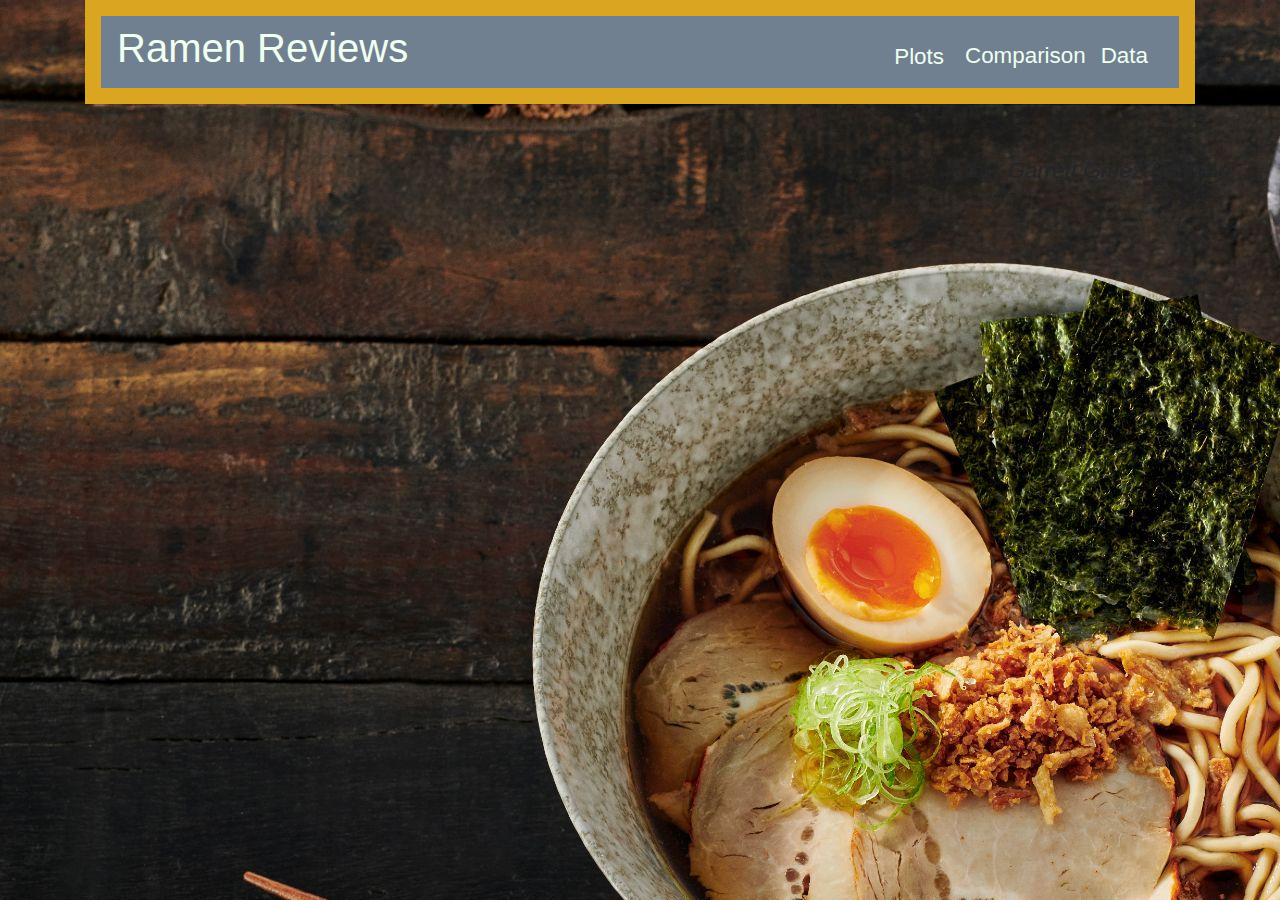
==== comp.html @ 286ac1eb "updated website including graphs and formatting" ====
<!DOCTYPE html>
<html lang='en-us'>
<head>
    <meta charset='UTF-8'>
    <title>Ramen Visual1</title>
    <link rel='stylesheet' href="https://stackpath.bootstrapcdn.com/bootstrap/4.3.1/css/bootstrap.min.css" integrity="sha384-ggOyR0iXCbMQv3Xipma34MD+dH/1fQ784/j6cY/iJTQUOhcWr7x9JvoRxT2MZw1T" crossorigin="anonymous">
    <link rel='stylesheet' type='text/css' href='styles.css'>
</head>

<body>
    <div class=container>
        <div class='row'>
            <div class='col-md-12'>
                <div class="navbar">
                    <div class="left-side">
                        <a href="index.html"><h1>Ramen Reviews</h1></a>
                        
                        
                    </div>
    
                    <div class="right-side">
                        <div class=dropdown>
                            <button>Plots</button>
                            <div class="dropdown-content">
                                <a href="visual1.html">plot1</a>
                                <a href="visual2.html">plot2</a>
                                <a href="visual3.html">plot3</a>
                                <a href="visual4.html">plot4</a>
                                <a href="">plot5</a>
                            </div>
                        </div>
                        <div>
                            <a href="comp.html">Comparison</a>
                        </div>
                        <div>
                            <a href="data.html">Data</a>
                        </div>
                    </div>
                </div>
            </div>
        </div>
    </div>
    
</body>

<footer>
    by: Garrett Gmez-Spillane
</footer>

</html>
---- styles.css ----
/* Styling for all pages */
body {
    background-image:url('/assets/images/ramen_background.jpeg');
}

hr {
    border-style: solid;
    color: lightgray;
    border-width: 1px;
}

footer {
    padding-top: 50px;
    padding-right: 50px;
    padding-bottom: 20px;
    text-align: right;
    font-size: 1.4em;
    font-family: sans-serif;
    font-style: italic;
}

.interactive-graph {
    position: relative;
    padding-top: 30px;
    padding-bottom: 30px;
    height: 500px;
    width: 1000px;
}



/* Styling for the navigation bar for all pages */
.navbar {
    background-color:slategray;
    border: solid;
    border-width: 1em;
    border-color: goldenrod;
}

.left-side {
    color:honeydew;
}

.left-side a {
    color: honeydew;
}

.left-side a:hover{
    text-decoration: none;
}

.right-side {
    display: flex;
}

.navbar > .right-side > div {
    margin-top: 10px;
    margin-right: 15px;
    font-size: 1.4em;
}

.navbar > .right-side > div a {
    color:honeydew;
}
.navbar > .right-side > div a:hover {
    text-decoration: none;
}

.dropdown {
    border:none;
    background-color: goldenrod;
    margin-right: 10px;
    font-size: 1.2em;
    position: relative;
    display: inline-block;
}


button {
    background-color: slategray;
    color:honeydew;
    border:none;
}

.dropdown-content {
    display: none;
    position: absolute;
    min-width: 200px;
    z-index: 1;

}

.dropdown-content a {
    color: black;
    padding: 5px 10px;
    text-decoration: none;
    display: block;
}

.dropdown:hover button {
    background-color: goldenrod;
    display: block;
}

.dropdown-content:hover {
    background-color: goldenrod;
}

.dropdown:hover .dropdown-content{
    display:block;
    background-color: goldenrod;
}



/* Styling for homepage image */
.image1 {
    padding-top: 40px;
    padding-left: 0px;
    width: 1050px;
    height: 580px;
    
}


.text-wrapper {
    text-align: justify;
    padding-top: 15px;
    padding-left: 20px;
    padding-right: 20px;
    font-size: 1.2em;
    font-weight: bold;
    
}


/* Styling for homepage box images for outer link */
.box {
    display: grid;
    grid-template-columns: 1fr 1fr 1fr;
    padding-top: 20px;
    padding-bottom: 20px;
    padding-left: 100px;
}


.text-box {
    position: relative;
    border:2px;
    border-style: solid;
    border-color: black;
    width:400px;
    height:200px;
    margin-left: 35px;
    align-items: center;

}

.img-text {
    position: absolute;
    top: 0;
    display: flex;
    flex-direction: column;
    justify-content: center;
    align-items: center;
    height: 100%;
    text-align: center;
    padding-left: 110px;
    padding-right: 100px;
    font-size: 2.5em;
    font-weight: bolder;
    color:white;
    font-style: oblique;
}

.folder-img {
    height: 196px;
    width: 100%;
    background-size: cover;
    background-position: center;
    background-repeat: no-repeat;
}


/* Styling for the Visualization pages - graphs */

.visual-title-wrapper {
    padding-top: 30px;
    padding-left: 250px;
    padding-bottom: 10px;
    font-size: 2.5em;
    font-weight: bolder;
    font-family: 'Times New Roman', Times, serif;
    font-family: sans-serif;
    text-decoration: underline;
}

.graph-image img {
    width: 100%;
    height: 650px;
    padding-left: 250px;
    padding-right: 250px;
}

.visual-descript-wrapper {
    padding-left: 250px;
    padding-right: 250px;
    padding-top: 50px;
    padding-bottom: 10px;
    font-size: 1.5em;
}

/* This section styles the table in Data tab */

.table {
    padding-left: 200px;
    padding-right: 200px;
    padding-top: 25px;
    background-color: white;
}
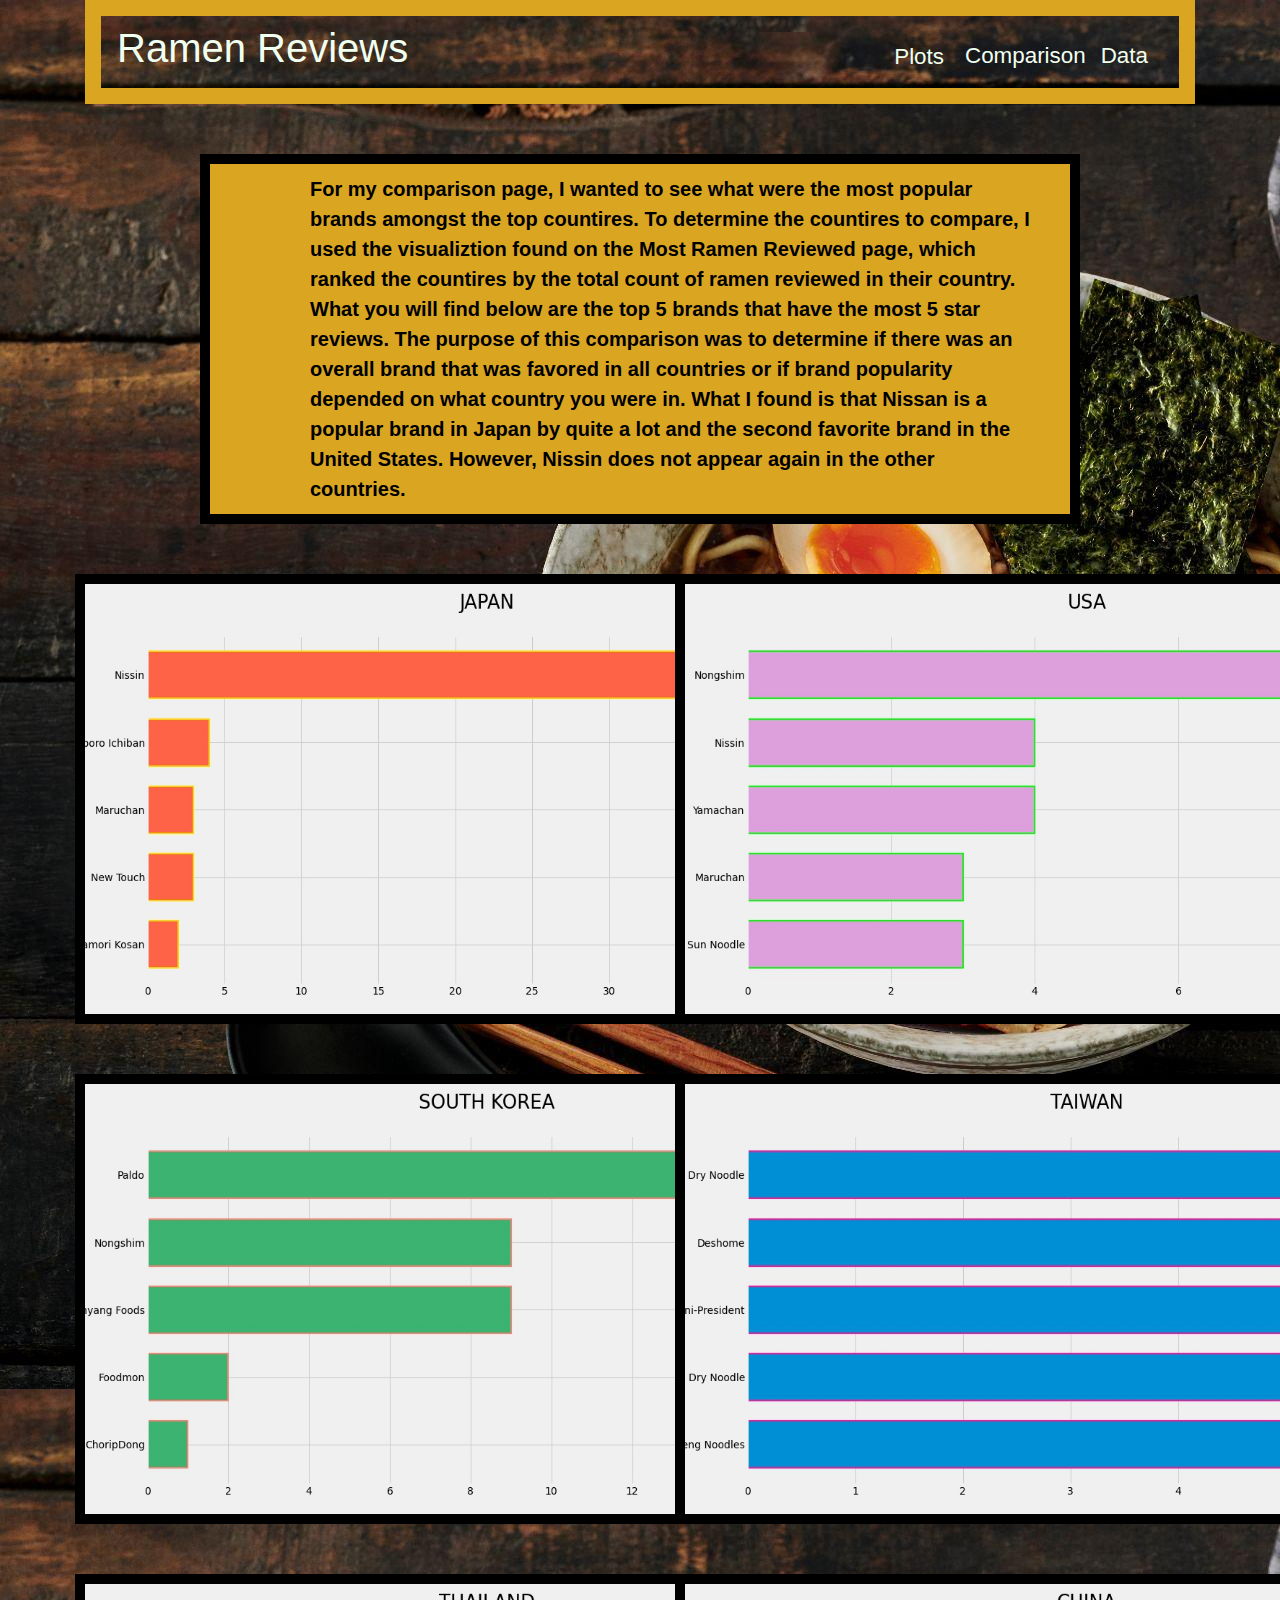
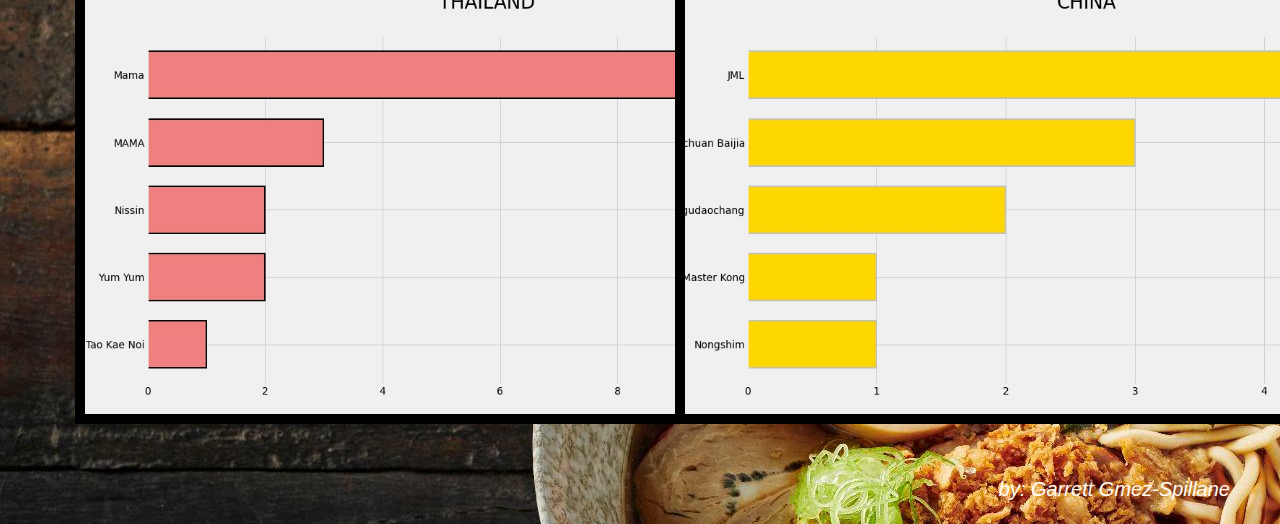
==== commit 4f5fdc3d: "updated style and added graphs to comparison page" ====
--- a/comp.html
+++ b/comp.html
@@ -22,10 +22,10 @@
                         <div class=dropdown>
                             <button>Plots</button>
                             <div class="dropdown-content">
-                                <a href="visual1.html">plot1</a>
-                                <a href="visual2.html">plot2</a>
-                                <a href="visual3.html">plot3</a>
-                                <a href="visual4.html">plot4</a>
+                                <a href="visual1.html">Ramen Distribution</a>
+                                <a href="visual2.html">Most Ramen Reviews</a>
+                                <a href="visual3.html">Popular Ramen Styles in USA</a>
+                                <a href="visual4.html">USA Popular Brands</a>
                                 <a href="">plot5</a>
                             </div>
                         </div>
@@ -40,8 +40,58 @@
             </div>
         </div>
     </div>
+
+    <div class='blank-space'></div>
     
+    <div class='visual-descript-wrapper'>
+        For my comparison page, I wanted to see what were the most popular brands amongst the top countires. To determine the countires to compare, I used the visualiztion found on the Most Ramen Reviewed page, which ranked the countires by the total count of ramen reviewed in their country. What you will find below are the top 5 brands that have the most 5 star reviews. The purpose of this comparison was to determine if there was an overall brand that was favored in all countries or if brand popularity depended on what country you were in. What I found is that Nissan is a popular brand in Japan by quite a lot and the second favorite brand in the United States. However, Nissin does not appear again in the other countries. 
+    </div>
+
+
+    <div class='row'>
+        <div class='col-md-6'>
+            <div class="comp-container1">
+                <img class='img' src="visualizations/japan_top_brands.jpeg" alt="Japan Top Brands">
+            </div>
+        </div>
+        <div class='col-md-6'>
+            <div class="comp-container2">
+                <img class='img' src="visualizations/usa_top_brands.jpeg" alt="United States Top Brands">
+            </div>
+        </div>
+    </div>
+    <div class='row'>
+        <div class='col-md-6'>
+            <div class="comp-container1">
+                <img class='img' src="visualizations/southkorea_top_brands.jpeg" alt="South Korea Top Brands">
+            </div>
+        </div>
+        <div class='col-md-6'>
+            <div class="comp-container2">
+                <img class='img' src="visualizations/taiwan_top_brands.jpeg" alt="Taiwan Top Brands">
+            </div>
+        </div>
+    </div>
+    <div class='row'>
+        <div class='col-md-6'>
+            <div class="comp-container1">
+                <img class='img' src="visualizations/thailand_top_brands.jpeg" alt="Thailand Top Brands">
+            </div>
+        </div>
+        <div class='col-md-6'>
+            <div class="comp-container2">
+                <img class='img' src="visualizations/china_top_brands.jpeg" alt="China Top Brands">
+            </div>
+        </div>
+    </div>
+
+
+
+
 </body>
+
+
+
 
 <footer>
     by: Garrett Gmez-Spillane
--- a/styles.css
+++ b/styles.css
@@ -1,6 +1,7 @@
 /* Styling for all pages */
 body {
     background-image:url('/assets/images/ramen_background.jpeg');
+    
 }
 
 hr {
@@ -14,9 +15,10 @@
     padding-right: 50px;
     padding-bottom: 20px;
     text-align: right;
-    font-size: 1.4em;
+    font-size: 20px;
     font-family: sans-serif;
     font-style: italic;
+    color: floralwhite;
 }
 
 .interactive-graph {
@@ -31,10 +33,10 @@
 
 /* Styling for the navigation bar for all pages */
 .navbar {
-    background-color:slategray;
     border: solid;
     border-width: 1em;
     border-color: goldenrod;
+    
 }
 
 .left-side {
@@ -68,7 +70,7 @@
 
 .dropdown {
     border:none;
-    background-color: goldenrod;
+    background:none;
     margin-right: 10px;
     font-size: 1.2em;
     position: relative;
@@ -77,7 +79,7 @@
 
 
 button {
-    background-color: slategray;
+    background:none;
     color:honeydew;
     border:none;
 }
@@ -127,9 +129,10 @@
     text-align: justify;
     padding-top: 15px;
     padding-left: 20px;
-    padding-right: 20px;
-    font-size: 1.2em;
+    padding-right: 25px;
+    font-size: 1.4em;
     font-weight: bold;
+    color: white;
     
 }
 
@@ -184,15 +187,20 @@
 
 /* Styling for the Visualization pages - graphs */
 
+.blank-space {
+    padding-top: 50px;
+}
+
 .visual-title-wrapper {
     padding-top: 30px;
     padding-left: 250px;
-    padding-bottom: 10px;
+    padding-bottom: 20px;
     font-size: 2.5em;
     font-weight: bolder;
     font-family: 'Times New Roman', Times, serif;
     font-family: sans-serif;
     text-decoration: underline;
+    color: white;
 }
 
 .graph-image img {
@@ -203,19 +211,59 @@
 }
 
 .visual-descript-wrapper {
-    padding-left: 250px;
-    padding-right: 250px;
-    padding-top: 50px;
+    padding-right: 40px;
+    padding-left: 100px;
     padding-bottom: 10px;
-    font-size: 1.5em;
-}
+    padding-top: 10px;
+    padding-bottom: 10px;
+    margin-left: 200px;
+    margin-right: 200px;
+    font-size: 20px;
+    font-weight: bold;
+    color: black;
+    background-color: goldenrod;
+    text-align: left;
+    border: solid;
+    border-color: black;
+    border-width: 10px;
+    
+
+}
+
+/* This section styles the comparison page */
+
+
+.comp-container1 {
+    padding-top: 50px;
+    padding-left: 75px;
+}
+
+.comp-container2 {
+    padding-top: 50px;
+    padding-left: 20px;
+
+}
+
+.img {
+    border:solid;
+    border-color: black;
+    border-width: 10px;
+    height:450px;
+    width:800px;
+}
+
+
+
 
 /* This section styles the table in Data tab */
+
+.dataframe {
+    background-color: white;
+}
 
 .table {
     padding-left: 200px;
     padding-right: 200px;
-    padding-top: 25px;
-    background-color: white;
-}
-
+    padding-top: 35px;
+}
+
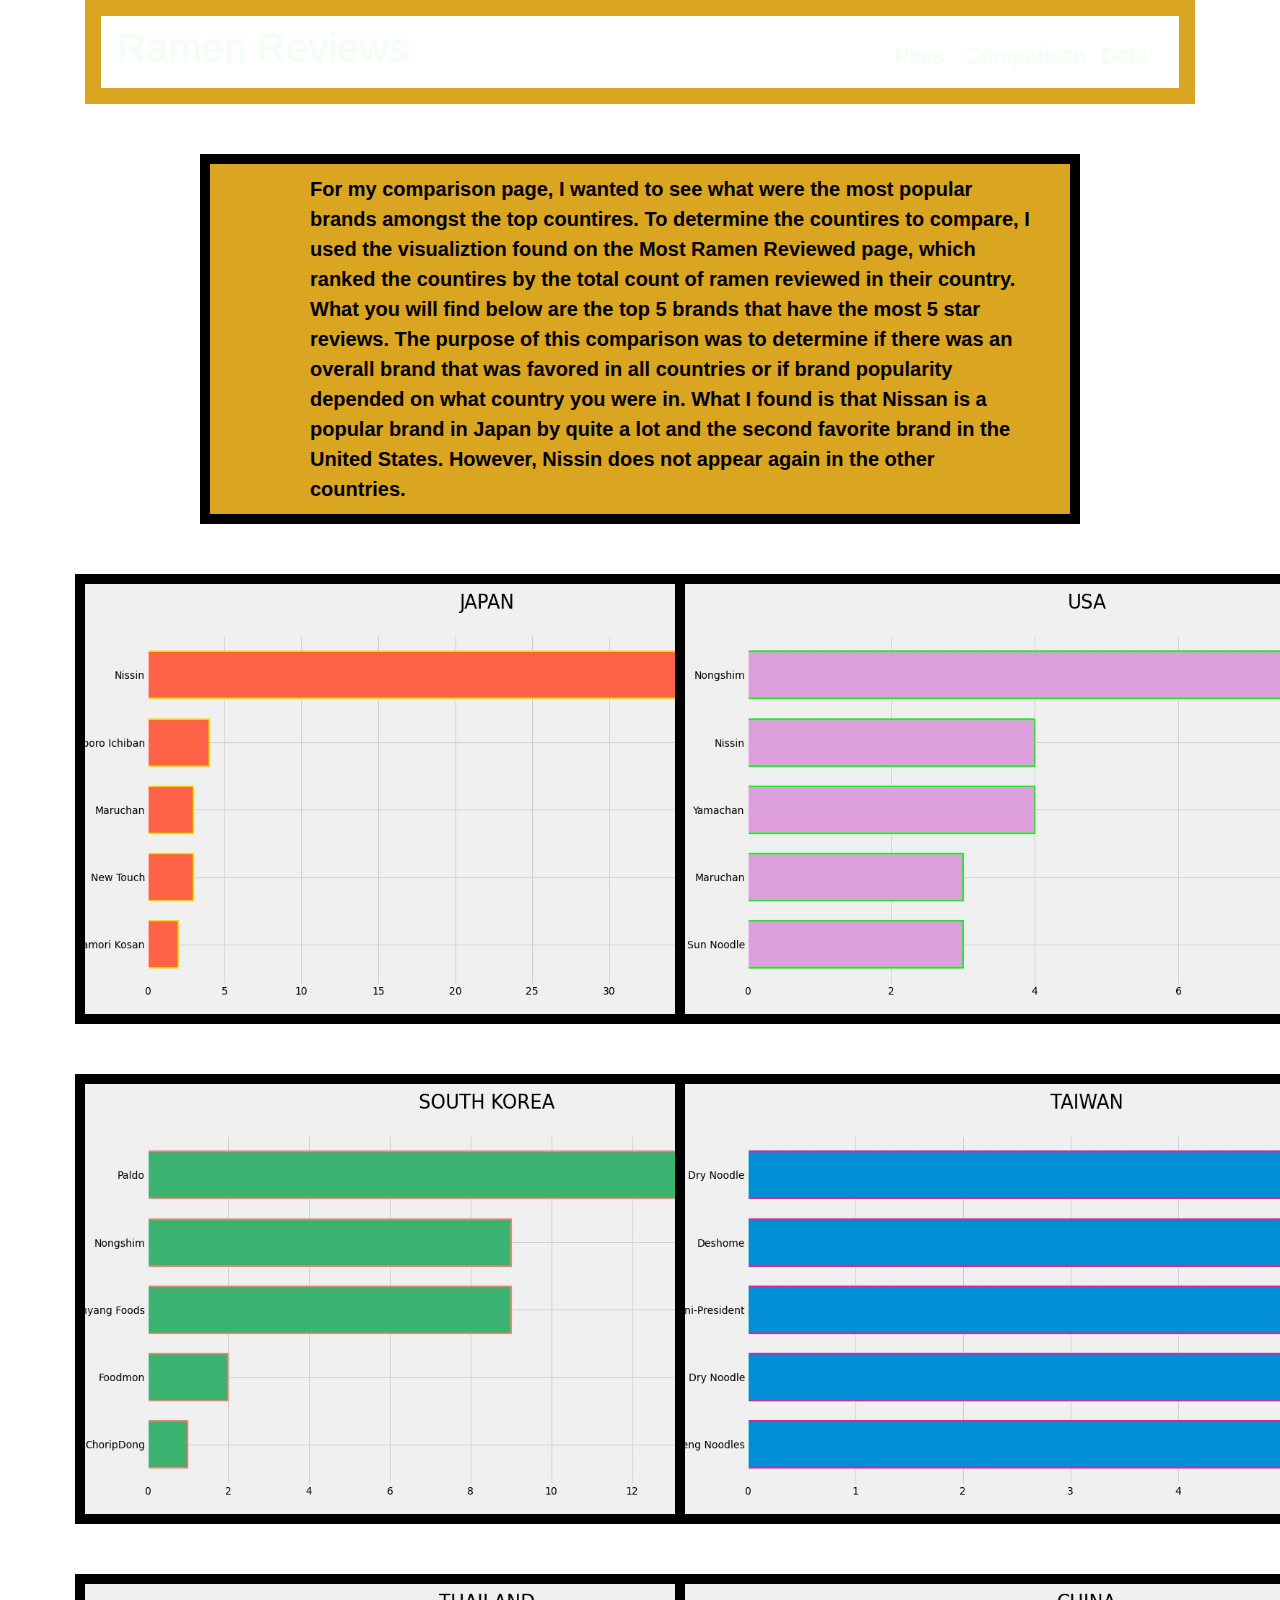
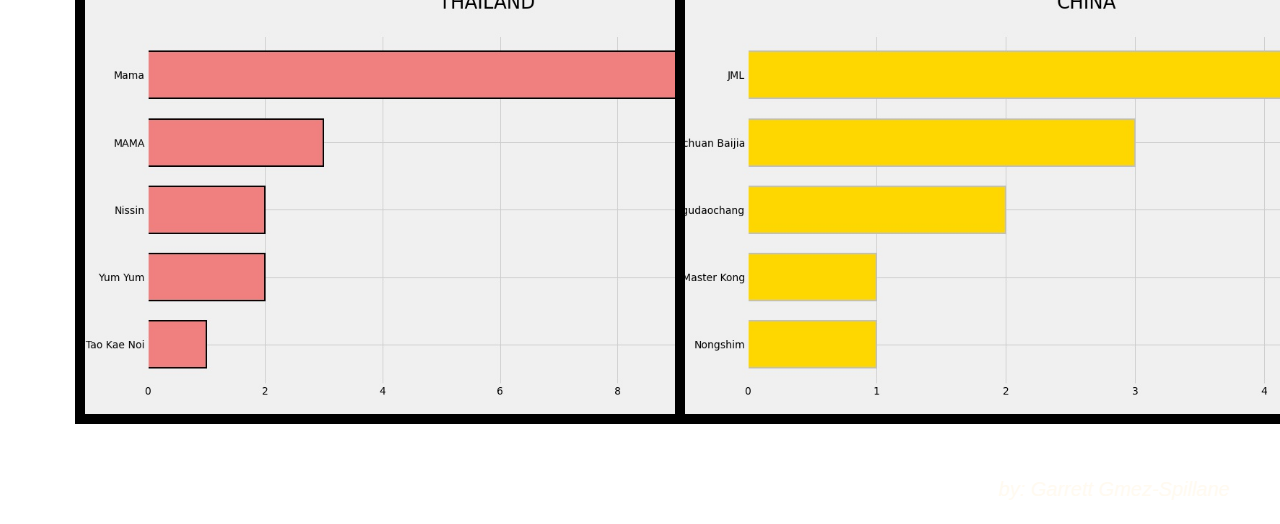
==== commit 0e622ab2: "testing background image for github pages" ====
--- a/comp.html
+++ b/comp.html
@@ -5,6 +5,7 @@
     <title>Ramen Visual1</title>
     <link rel='stylesheet' href="https://stackpath.bootstrapcdn.com/bootstrap/4.3.1/css/bootstrap.min.css" integrity="sha384-ggOyR0iXCbMQv3Xipma34MD+dH/1fQ784/j6cY/iJTQUOhcWr7x9JvoRxT2MZw1T" crossorigin="anonymous">
     <link rel='stylesheet' type='text/css' href='styles.css'>
+    <link rel='stylesheet' type='text/css' href='media-styles.css'>
 </head>
 
 <body>
@@ -26,7 +27,6 @@
                                 <a href="visual2.html">Most Ramen Reviews</a>
                                 <a href="visual3.html">Popular Ramen Styles in USA</a>
                                 <a href="visual4.html">USA Popular Brands</a>
-                                <a href="">plot5</a>
                             </div>
                         </div>
                         <div>
@@ -47,7 +47,7 @@
         For my comparison page, I wanted to see what were the most popular brands amongst the top countires. To determine the countires to compare, I used the visualiztion found on the Most Ramen Reviewed page, which ranked the countires by the total count of ramen reviewed in their country. What you will find below are the top 5 brands that have the most 5 star reviews. The purpose of this comparison was to determine if there was an overall brand that was favored in all countries or if brand popularity depended on what country you were in. What I found is that Nissan is a popular brand in Japan by quite a lot and the second favorite brand in the United States. However, Nissin does not appear again in the other countries. 
     </div>
 
-
+    
     <div class='row'>
         <div class='col-md-6'>
             <div class="comp-container1">
--- a/styles.css
+++ b/styles.css
@@ -1,13 +1,13 @@
 /* Styling for all pages */
 body {
-    background-image:url('/assets/images/ramen_background.jpeg');
+    background-image:url('/assets/images/ramen_background.JPEG') lightblue;
     
 }
 
 hr {
     border-style: solid;
     color: lightgray;
-    border-width: 1px;
+    border-width: 3px;
 }
 
 footer {
@@ -116,24 +116,29 @@
 
 
 /* Styling for homepage image */
-.image1 {
+.interactive-graph {
     padding-top: 40px;
     padding-left: 0px;
-    width: 1050px;
-    height: 580px;
-    
+    width: 1100px;
+    height: 680px;
+    padding-bottom: 25px;
 }
 
 
 .text-wrapper {
     text-align: justify;
-    padding-top: 15px;
-    padding-left: 20px;
-    padding-right: 25px;
-    font-size: 1.4em;
+    padding-left: 15px;
+    padding-right: 15px;
+    padding-top: 5px;
+    padding-bottom: 5px;
+    font-size: 20px;
     font-weight: bold;
-    color: white;
-    
+    color: black;
+    background-color: goldenrod;
+    text-align: left;
+    border: solid;
+    border-color: black;
+    border-width: 10px;
 }
 
 
@@ -205,7 +210,7 @@
 
 .graph-image img {
     width: 100%;
-    height: 650px;
+    height: 750px;
     padding-left: 250px;
     padding-right: 250px;
 }
@@ -226,8 +231,6 @@
     border: solid;
     border-color: black;
     border-width: 10px;
-    
-
 }
 
 /* This section styles the comparison page */
@@ -267,3 +270,10 @@
     padding-top: 35px;
 }
 
+/* Change the webpage design at different screen sizes */
+@media only screen and (max-width: 600px) {
+    .navbar {
+        float:none;
+        width:100%;
+    }
+}
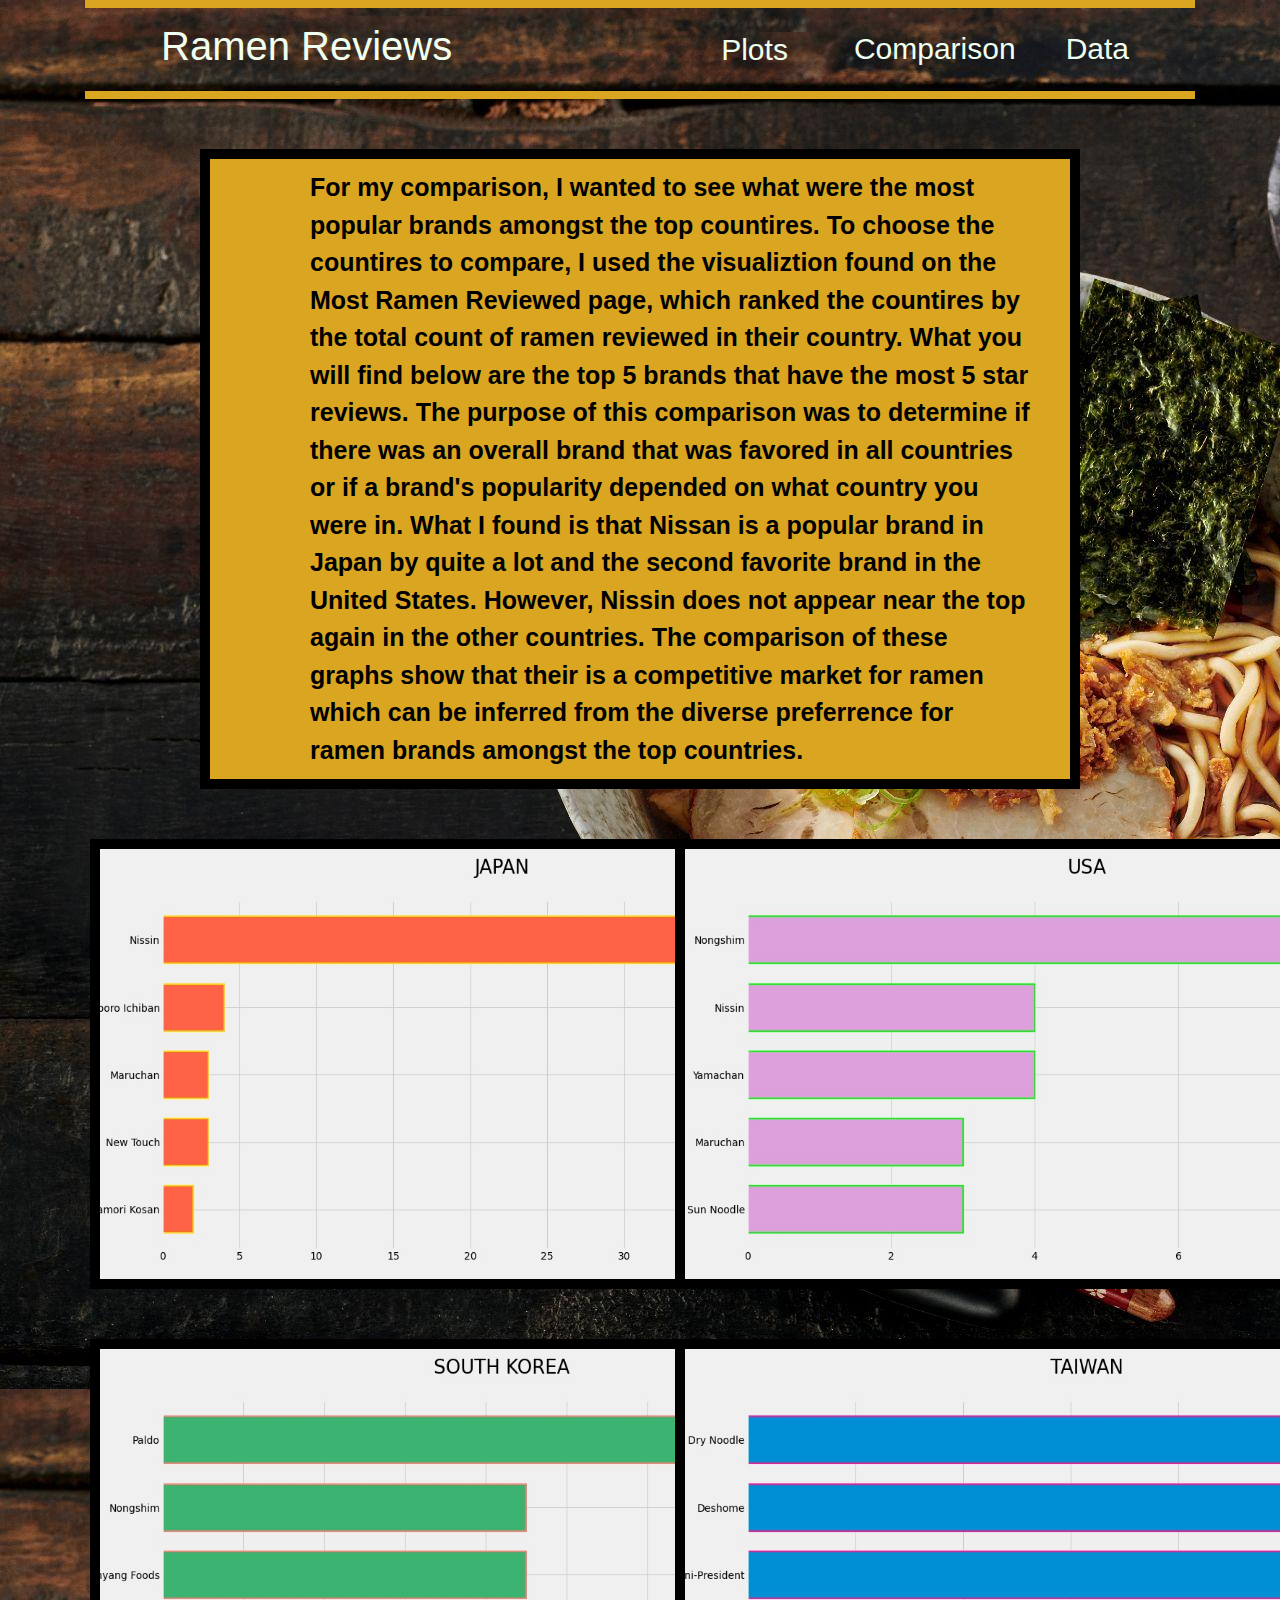
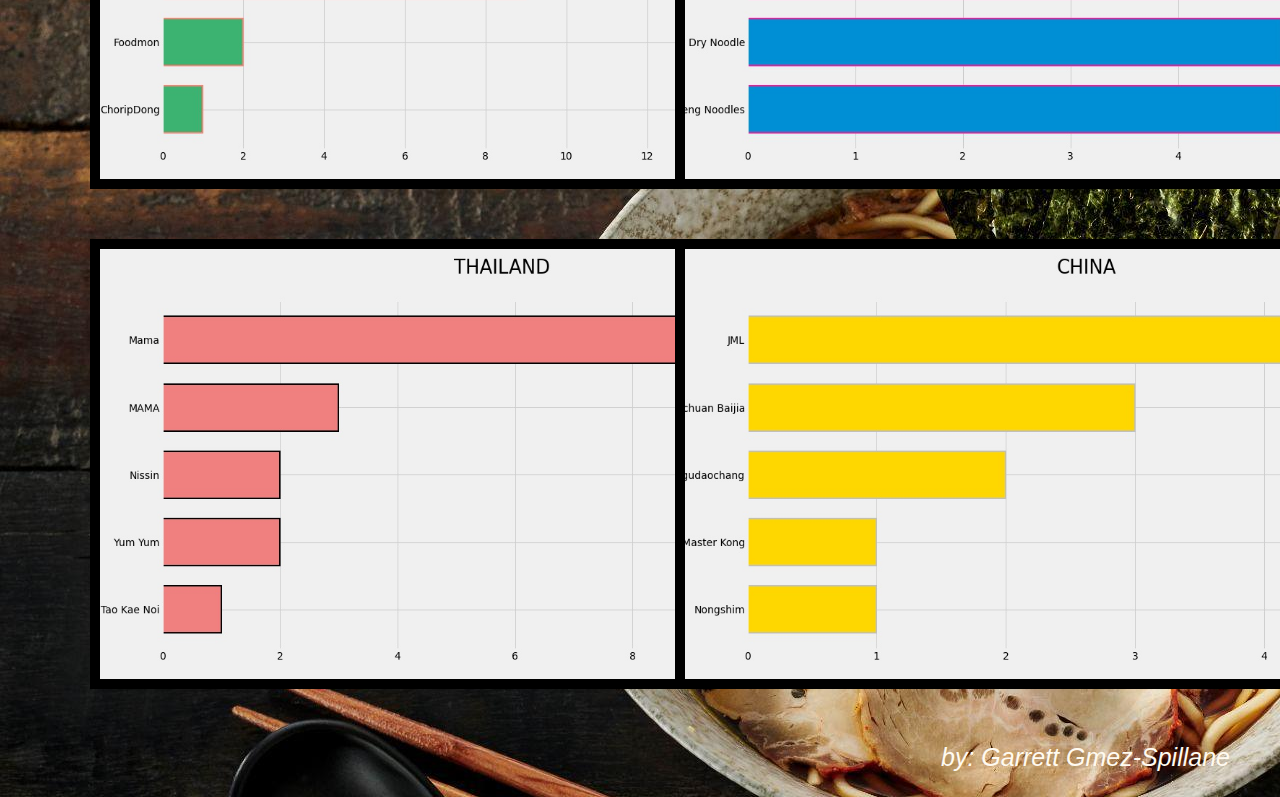
==== commit 797d4b12: "commiting final design of website" ====
--- a/comp.html
+++ b/comp.html
@@ -5,7 +5,7 @@
     <title>Ramen Visual1</title>
     <link rel='stylesheet' href="https://stackpath.bootstrapcdn.com/bootstrap/4.3.1/css/bootstrap.min.css" integrity="sha384-ggOyR0iXCbMQv3Xipma34MD+dH/1fQ784/j6cY/iJTQUOhcWr7x9JvoRxT2MZw1T" crossorigin="anonymous">
     <link rel='stylesheet' type='text/css' href='styles.css'>
-    <link rel='stylesheet' type='text/css' href='media-styles.css'>
+    
 </head>
 
 <body>
@@ -44,43 +44,44 @@
     <div class='blank-space'></div>
     
     <div class='visual-descript-wrapper'>
-        For my comparison page, I wanted to see what were the most popular brands amongst the top countires. To determine the countires to compare, I used the visualiztion found on the Most Ramen Reviewed page, which ranked the countires by the total count of ramen reviewed in their country. What you will find below are the top 5 brands that have the most 5 star reviews. The purpose of this comparison was to determine if there was an overall brand that was favored in all countries or if brand popularity depended on what country you were in. What I found is that Nissan is a popular brand in Japan by quite a lot and the second favorite brand in the United States. However, Nissin does not appear again in the other countries. 
+        For my comparison, I wanted to see what were the most popular brands amongst the top countires. To choose the countires to compare, I used the visualiztion found on the Most Ramen Reviewed page, which ranked the countires by the total count of ramen reviewed in their country. What you will find below are the top 5 brands that have the most 5 star reviews. The purpose of this comparison was to determine if there was an overall brand that was favored in all countries or if a brand's popularity depended on what country you were in. What I found is that Nissan is a popular brand in Japan by quite a lot and the second favorite brand in the United States. However, Nissin does not appear near the top again in the other countries. The comparison of these graphs show that their is a competitive market for ramen which can be inferred from the diverse preferrence for ramen brands amongst the top countries.
     </div>
 
-    
-    <div class='row'>
-        <div class='col-md-6'>
-            <div class="comp-container1">
-                <img class='img' src="visualizations/japan_top_brands.jpeg" alt="Japan Top Brands">
+    <div class="container-fluid">
+        <div class='row'>
+            <div class='col-md-6'>
+                <div class="comp-container1">
+                    <img class='img' src="visualizations/japan_top_brands.jpeg" alt="Japan Top Brands">
+                </div>
+            </div>
+            <div class='col-md-6'>
+                <div class="comp-container2">
+                    <img class='img' src="visualizations/usa_top_brands.jpeg" alt="United States Top Brands">
+                </div>
             </div>
         </div>
-        <div class='col-md-6'>
-            <div class="comp-container2">
-                <img class='img' src="visualizations/usa_top_brands.jpeg" alt="United States Top Brands">
+        <div class='row'>
+            <div class='col-md-6'>
+                <div class="comp-container1">
+                    <img class='img' src="visualizations/southkorea_top_brands.jpeg" alt="South Korea Top Brands">
+                </div>
+            </div>
+            <div class='col-md-6'>
+                <div class="comp-container2">
+                    <img class='img' src="visualizations/taiwan_top_brands.jpeg" alt="Taiwan Top Brands">
+                </div>
             </div>
         </div>
-    </div>
-    <div class='row'>
-        <div class='col-md-6'>
-            <div class="comp-container1">
-                <img class='img' src="visualizations/southkorea_top_brands.jpeg" alt="South Korea Top Brands">
+        <div class='row'>
+            <div class='col-md-6'>
+                <div class="comp-container1">
+                    <img class='img' src="visualizations/thailand_top_brands.jpeg" alt="Thailand Top Brands">
+                </div>
             </div>
-        </div>
-        <div class='col-md-6'>
-            <div class="comp-container2">
-                <img class='img' src="visualizations/taiwan_top_brands.jpeg" alt="Taiwan Top Brands">
-            </div>
-        </div>
-    </div>
-    <div class='row'>
-        <div class='col-md-6'>
-            <div class="comp-container1">
-                <img class='img' src="visualizations/thailand_top_brands.jpeg" alt="Thailand Top Brands">
-            </div>
-        </div>
-        <div class='col-md-6'>
-            <div class="comp-container2">
-                <img class='img' src="visualizations/china_top_brands.jpeg" alt="China Top Brands">
+            <div class='col-md-6'>
+                <div class="comp-container2">
+                    <img class='img' src="visualizations/china_top_brands.jpeg" alt="China Top Brands">
+                </div>
             </div>
         </div>
     </div>
--- a/styles.css
+++ b/styles.css
@@ -1,13 +1,13 @@
 /* Styling for all pages */
 body {
-    background-image:url('/assets/images/ramen_background.JPEG') lightblue;
+    background-image:url('./assets/images/ramen_background.jpeg');
     
 }
 
 hr {
     border-style: solid;
     color: lightgray;
-    border-width: 3px;
+    border-width: 4px;
 }
 
 footer {
@@ -15,32 +15,27 @@
     padding-right: 50px;
     padding-bottom: 20px;
     text-align: right;
-    font-size: 20px;
+    font-size: 25px;
     font-family: sans-serif;
     font-style: italic;
     color: floralwhite;
 }
 
-.interactive-graph {
-    position: relative;
-    padding-top: 30px;
-    padding-bottom: 30px;
-    height: 500px;
-    width: 1000px;
-}
-
-
 
 /* Styling for the navigation bar for all pages */
 .navbar {
-    border: solid;
-    border-width: 1em;
+    border-top: solid;
+    border-bottom: solid;
+    border-width: 8px;
     border-color: goldenrod;
     
 }
 
 .left-side {
     color:honeydew;
+    font-size: 100px;
+    font-weight: bold;
+    padding-left: 60px;
 }
 
 .left-side a {
@@ -57,8 +52,9 @@
 
 .navbar > .right-side > div {
     margin-top: 10px;
-    margin-right: 15px;
-    font-size: 1.4em;
+    margin-bottom: 10px;
+    padding-right: 50px;
+    font-size: 30px;
 }
 
 .navbar > .right-side > div a {
@@ -77,7 +73,6 @@
     display: inline-block;
 }
 
-
 button {
     background:none;
     color:honeydew;
@@ -117,10 +112,10 @@
 
 /* Styling for homepage image */
 .interactive-graph {
+    margin-left: 20px;
     padding-top: 40px;
-    padding-left: 0px;
-    width: 1100px;
-    height: 680px;
+    width: 1000px;
+    height: 750px;
     padding-bottom: 25px;
 }
 
@@ -131,7 +126,9 @@
     padding-right: 15px;
     padding-top: 5px;
     padding-bottom: 5px;
-    font-size: 20px;
+    margin-left: 200px;
+    margin-right: 200px;
+    font-size: 25px;
     font-weight: bold;
     color: black;
     background-color: goldenrod;
@@ -198,8 +195,8 @@
 
 .visual-title-wrapper {
     padding-top: 30px;
-    padding-left: 250px;
-    padding-bottom: 20px;
+    padding-left: 80px;
+    padding-bottom: 10px;
     font-size: 2.5em;
     font-weight: bolder;
     font-family: 'Times New Roman', Times, serif;
@@ -209,10 +206,32 @@
 }
 
 .graph-image img {
-    width: 100%;
-    height: 750px;
-    padding-left: 250px;
-    padding-right: 250px;
+    width: 980px;
+    height: 720px;
+    margin-left: 30px;
+    margin-top: 10px;
+    margin-bottom: 30px;
+    align-items: right;
+    
+}
+
+.box-graphs {
+    border: solid;
+    border-width: 10px;
+    background-color: goldenrod;
+    margin-left: 20px;
+    margin-right: 40px;
+    margin-top: 10px;
+    margin-bottom: 30px;
+    height: 720px;
+    width: 690px;
+}
+
+.box-graphs img {
+    width: 300px;
+    height: 325px;
+    margin: 10px;
+
 }
 
 .visual-descript-wrapper {
@@ -223,7 +242,7 @@
     padding-bottom: 10px;
     margin-left: 200px;
     margin-right: 200px;
-    font-size: 20px;
+    font-size: 25px;
     font-weight: bold;
     color: black;
     background-color: goldenrod;
@@ -232,6 +251,8 @@
     border-color: black;
     border-width: 10px;
 }
+
+
 
 /* This section styles the comparison page */
 
